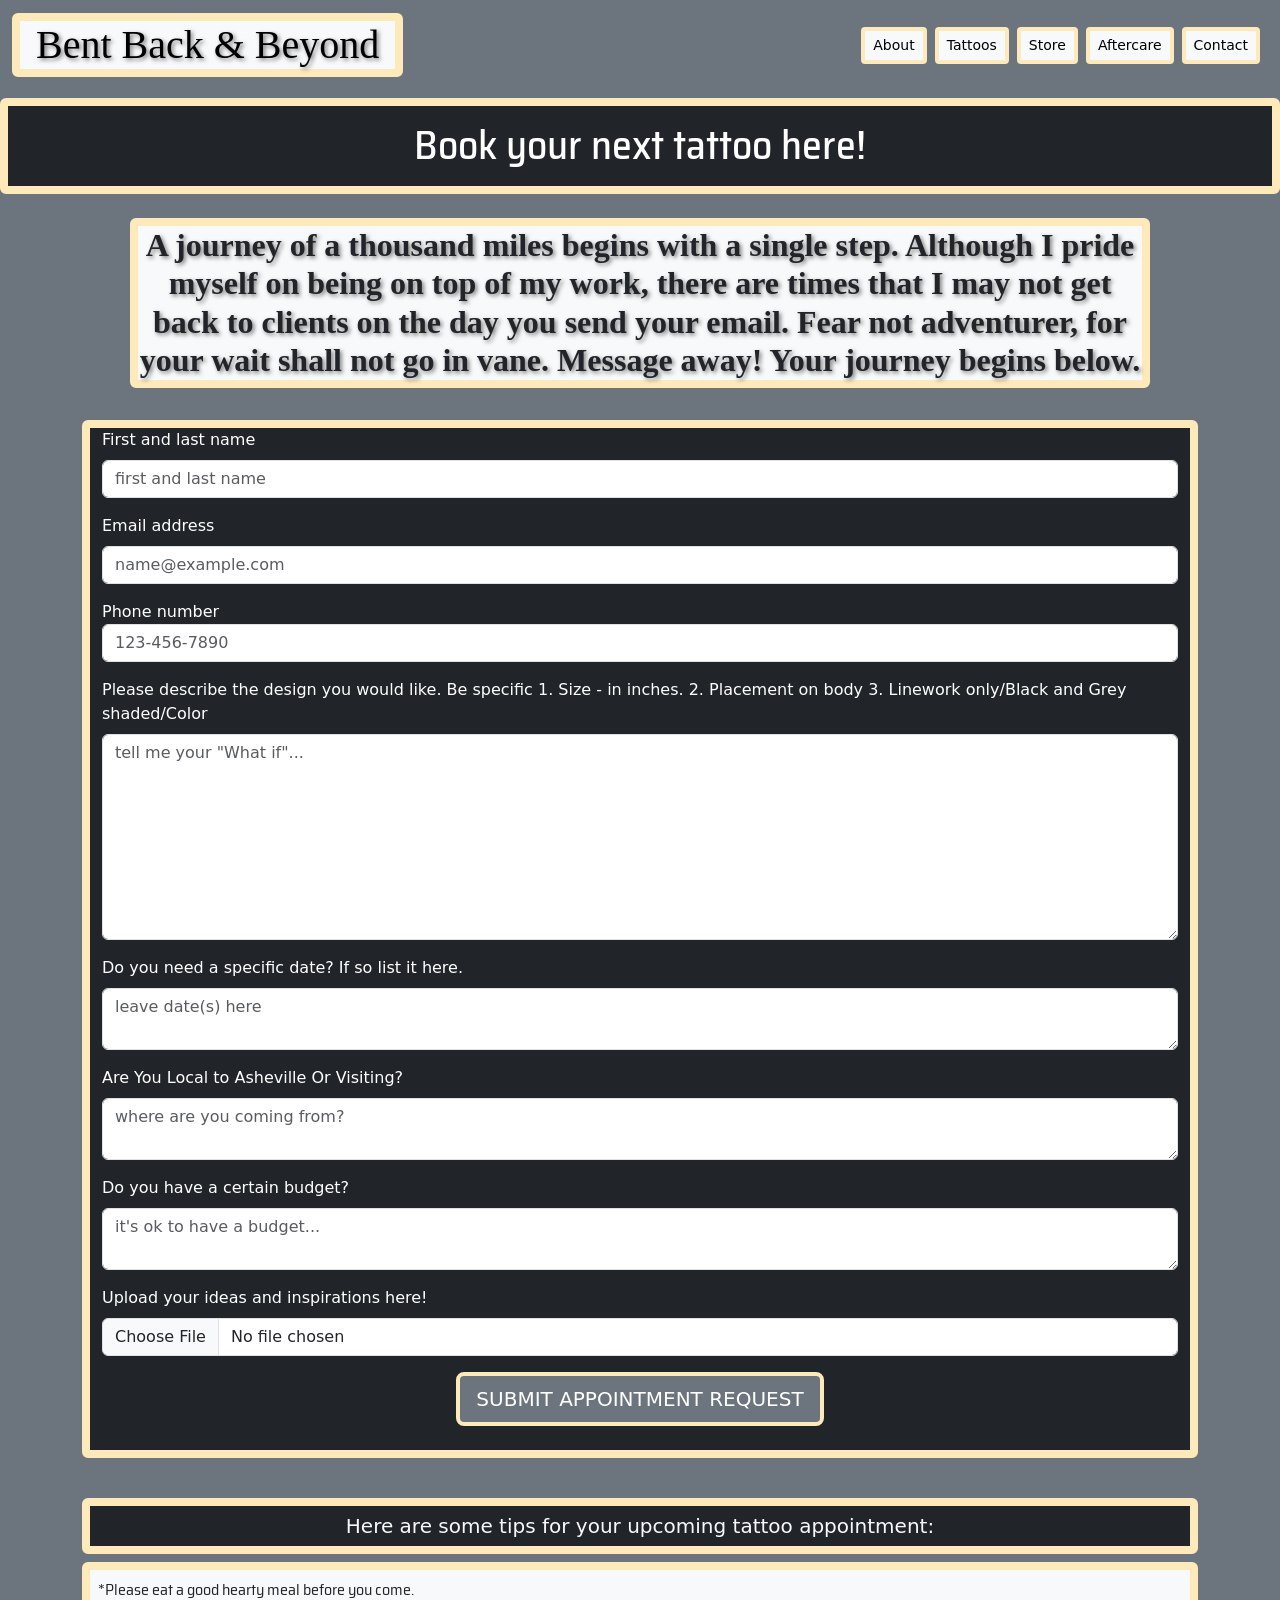
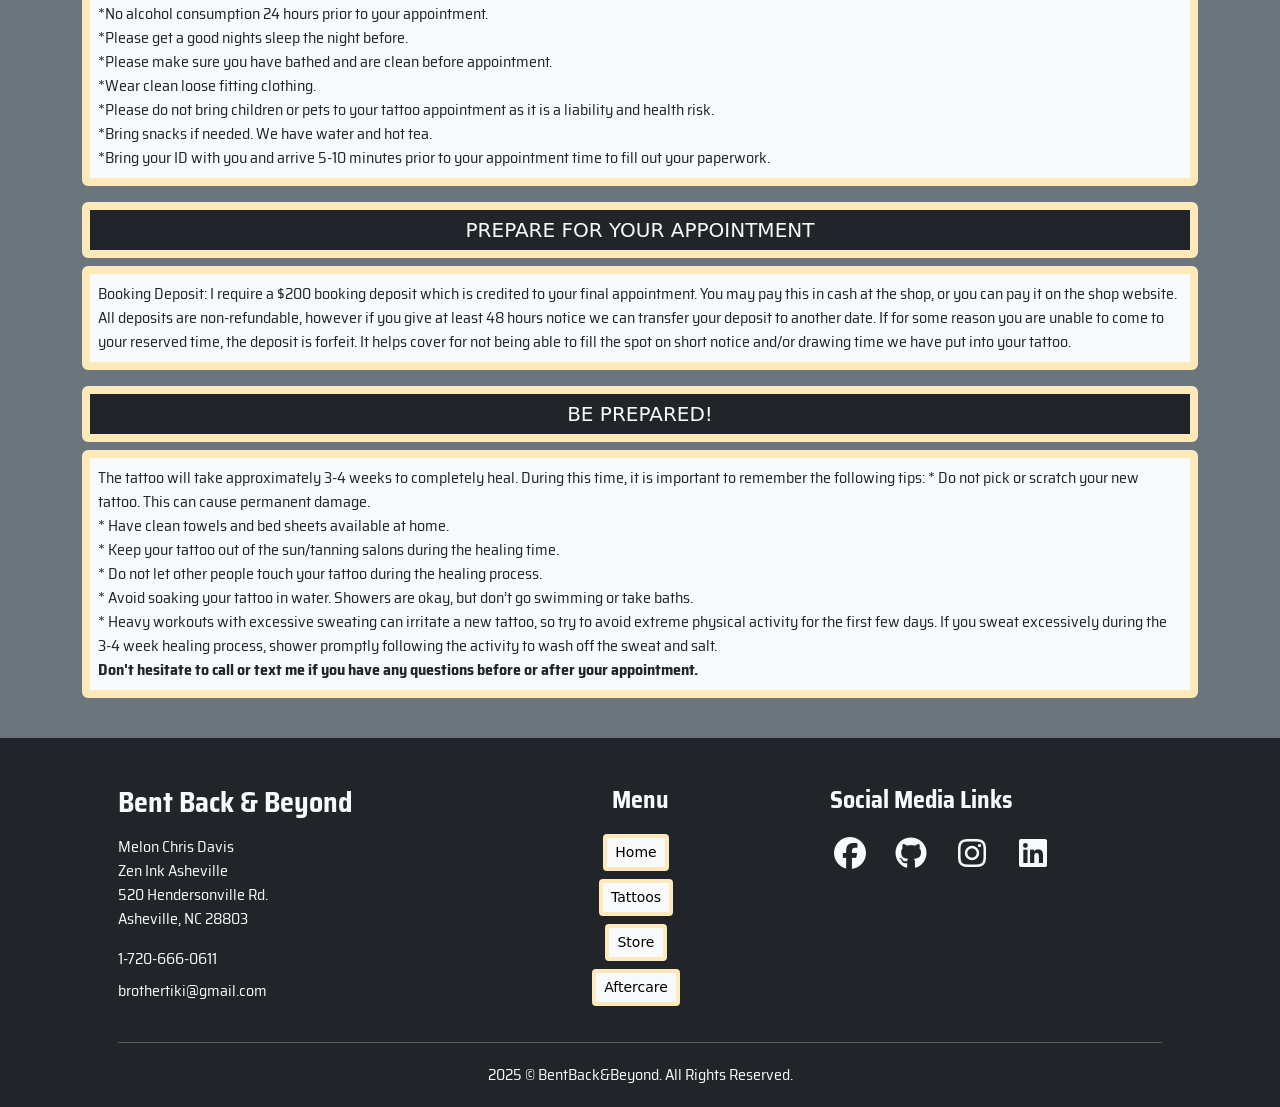
==== appointments.html @ 93720cb4 "Initial site commit" ====
<!DOCTYPE html>
<html lang="en">
  <head>
    <meta charset="utf-8" />
    <meta name="viewport" content="width=device-width, initial-scale=1.0">
    <title>BENT BACK & BEYOND THE TATTOO EXPERIENCE</title>
    <link rel="stylesheet" href="/style.css" />

    <link rel="preconnect" href="https://fonts.googleapis.com">
    <link rel="preconnect" href="https://fonts.gstatic.com" crossorigin>
    <link href="https://fonts.googleapis.com/css2?family=Permanent+Marker&family=Saira+Semi+Condensed:wght@100;200;300;400;500;600;700;800;900&display=swap" rel="stylesheet">
    
    <link href="/fontawesome/css/fontawesome.min.css" rel="stylesheet">
    <link href="/fontawesome/css/brands.css" rel="stylesheet">
    
    <link
      href="https://cdn.jsdelivr.net/npm/bootstrap@5.3.2/dist/css/bootstrap.min.css"
      rel="stylesheet"
      integrity="sha384-T3c6CoIi6uLrA9TneNEoa7RxnatzjcDSCmG1MXxSR1GAsXEV/Dwwykc2MPK8M2HN"
      crossorigin="anonymous"
    />
    <script
      defer
      src="https://cdn.jsdelivr.net/npm/bootstrap@5.0.2/dist/js/bootstrap.bundle.min.js"
      integrity="sha384-MrcW6ZMFYlzcLA8Nl+NtUVF0sA7MsXsP1UyJoMp4YLEuNSfAP+JcXn/tWtIaxVXM"
      crossorigin="anonymous"
    ></script>

    <link
      rel="stylesheet"
      href="https://cdn.jsdelivr.net/npm/bootstrap-icons@1.13.1/font/bootstrap-icons.min.css"
    />
    


    
    <style>
      
      .hidden {
        display: none;
      }
      .custom-tattoo-border {
        border: 8px solid rgb(254, 233, 187); /* Adjust thickness and color as needed */
      }
      .custom-button-border {
        border: 4px solid rgb(254, 233, 187);
      }
    </style>
  </head>

  <body>
    <header>
      <div class="container-fluid bg-secondary">
        <nav class="navbar navbar-expand-md navbar-light">
          <a href="#home" class="navbar-brand">
            <h1 class="arial my-text-shadow custom-tattoo-border px-3 bg-light rounded">Bent Back & Beyond</h1></a>
          <span class="hidden">Bent Back and Beyond Tattoo</span>
          <button
            class="navbar-toggler"
            type="button"
            data-bs-toggle="collapse"
            data-bs-target="#toggleMobileMenu"
            aria-controls="toggleMobileMenu"
            aria-expanded="false"
            aria-label="toggle navigation"
          >
            <span class="navbar-toggler-icon"></span>
          </button>
          <div class="collapse navbar-collapse" id="toggleMobileMenu">
            <ul class="navbar-nav ms-auto text-center">
              <li>
                <a
                  href="/home.html"
                  class="btn btn-light me-2 btn-sm custom-button-border mb-2"
                  tabindex="-1"
                  role="button"
                  aria-disabled="true"
                  >About</a
                >
              </li>
              <li>
                <a
                  href="/tattoos.html"
                  class="btn btn-light me-2 btn-sm custom-button-border mb-2"
                  tabindex="-1"
                  role="button"
                  aria-disabled="true"
                  >Tattoos</a
                >
              </li>
              <li>
                <a
                  href="/store.html"
                  class="btn btn-light me-2 btn-sm custom-button-border mb-2"
                  tabindex="-1"
                  role="button"
                  aria-disabled="true"
                  >Store</a
                >
              </li>
              <li>
                <a
                  href="/Aftercare.html"
                  class="btn btn-light me-2 btn-sm custom-button-border mb-2"
                  tabindex="-1"
                  role="button"
                  aria-disabled="true"
                  >Aftercare</a
                >
              </li>
              <li>
                <a
                  href="#contact"
                  class="btn btn-light me-2 btn-sm custom-button-border mb-2"
                  tabindex="-1"
                  role="button"
                  aria-disabled="true"
                  >Contact</a
                >
              </li>
            </ul>
          </div>
        </nav>
      </div>
    </header>
    <main class="bg-secondary">
      <div>
        <h1 class="custom-tattoo-border rounded text-center bg-dark text-white my-0 py-3">
          Book your next tattoo here!
        </h1>
      </div>
      <div class="container">
        <br />
        <div class="mx-5 text-center">
          <h2 class="custom-tattoo-border rounded my-text-shadow bg-light fw-bold">A journey of a thousand miles begins with a single step. Although I pride myself on being on top of my work, there are times that I may not get back to clients on the day you send your email. Fear not adventurer, for your wait shall not go in vane. Message away! Your journey begins below.</h2>
        </div>
        <br />

        <div
          class="container-fluid bg-dark rounded text-white custom-tattoo-border"
        >
          <div class="mb-3">
            <label for="FormControlInput1" class="form-label required"
              >First and last name</label
            >
            <input
              type="email"
              class="form-control"
              id="FormControlInput1"
              placeholder="first and last name"
            />
          </div>
          <div class="mb-3">
            <label for="FormControlInput2" class="form-label required"
              >Email address</label
            >
            <input
              type="email"
              class="form-control"
              id="FormControlInput2"
              placeholder="name@example.com"
            />
          </div>
          <div class="mb-3">
            <label for="FormControlInput3" class="form-labelrequired"
              >Phone number</label
            >
            <input
              type="email"
              class="form-control"
              id="FormControlInput3"
              placeholder="123-456-7890"
            />
          </div>
          <div class="mb-3">
            <label for="FormControlTextarea1" class="form-label required"
              >Please describe the design you would like. Be specific 1. Size -
              in inches. 2. Placement on body 3. Linework only/Black and Grey
              shaded/Color</label
            >
            <textarea
              class="form-control"
              id="FormControlTextarea1"
              rows="8"
              placeholder='tell me your "What if"...'
            ></textarea>
          </div>
          <div class="mb-3">
            <label for="FormControlTextarea2" class="form-label required"
              >Do you need a specific date? If so list it here.</label
            >
            <textarea
              class="form-control"
              id="FormControlTextarea2"
              rows="2"
              placeholder="leave date(s) here"
            ></textarea>
          </div>
          <div class="mb-3">
            <label for="FormControlTextarea4" class="form-label required"
              >Are You Local to Asheville Or Visiting?</label
            >
            <textarea
              class="form-control"
              id="FormControlTextarea4"
              rows="2"
              placeholder="where are you coming from?"
            ></textarea>
          </div>
          <div class="mb-3">
            <label for="FormControlTextarea5" class="form-label required"
              >Do you have a certain budget?</label
            >
            <textarea
              class="form-control"
              id="FormControlTextarea5"
              rows="2"
              placeholder="it's ok to have a budget..."
            ></textarea>
          </div>
          <div class="mb-3">
            <label for="formFile" class="form-label required"
              >Upload your ideas and inspirations here!</label
            >
            <input class="form-control" type="file" id="formFile" />
          </div>

          <div>
            <button
              type="button"
              class="btn btn-secondary btn-lg d-block mx-auto custom-button-border"
            >
              SUBMIT APPOINTMENT REQUEST
            </button>
          </div>
          <br />
        </div>
        <br />
      </div>
      <div class="container">
        <h5
          class="text-center rounded mt-3 bg-dark p-2 custom-tattoo-border text-light"
        >
          Here are some tips for your upcoming tattoo appointment:
        </h5>
        <p class="rounded bg-light custom-tattoo-border p-2">
          *Please eat a good hearty meal before you come.<br />
          *No alcohol consumption 24 hours prior to your appointment.<br />
          *Please get a good nights sleep the night before.<br />
          *Please make sure you have bathed and are clean before appointment.<br />
          *Wear clean loose fitting clothing.<br />
          *Please do not bring children or pets to your tattoo appointment as it
          is a liability and health risk.<br />
          *Bring snacks if needed. We have water and hot tea.<br />
          *Bring your ID with you and arrive 5-10 minutes prior to your
          appointment time to fill out your paperwork.
        </p>
        <h5
          class="text-center rounded mt-3 bg-dark p-2 custom-tattoo-border text-light"
        >
          PREPARE FOR YOUR APPOINTMENT
        </h5>
        <p class="bg-light rounded custom-tattoo-border p-2">
          Booking Deposit: I require a $200 booking deposit which is credited to
          your final appointment. You may pay this in cash at the shop, or you
          can pay it on the shop website. All deposits are non-refundable,
          however if you give at least 48 hours notice we can transfer your
          deposit to another date. If for some reason you are unable to come to
          your reserved time, the deposit is forfeit. It helps cover for not
          being able to fill the spot on short notice and/or drawing time we
          have put into your tattoo.
        </p>
        <h5
          class="text-center rounded mt-3 bg-dark p-2 custom-tattoo-border text-light"
        >
          BE PREPARED!
        </h5>
        <p class="bg-light rounded custom-tattoo-border p-2">
          The tattoo will take approximately 3-4 weeks to completely heal.
          During this time, it is important to remember the following tips: * Do
          not pick or scratch your new tattoo. This can cause permanent
          damage.<br />
          * Have clean towels and bed sheets available at home.<br />
          * Keep your tattoo out of the sun/tanning salons during the healing
          time.<br />
          * Do not let other people touch your tattoo during the healing
          process.<br />
          * Avoid soaking your tattoo in water. Showers are okay, but don’t go
          swimming or take baths.<br />
          * Heavy workouts with excessive sweating can irritate a new tattoo, so
          try to avoid extreme physical activity for the first few days. If you
          sweat excessively during the 3-4 week healing process, shower promptly
          following the activity to wash off the sweat and salt.
          <br />
          <strong
            >Don't hesitate to call or text me if you have any questions before
            or after your appointment.</strong
          >
        </p>
        <br />
      </div>
    </main>
    <footer class="bg-dark text-light pt-5">
      <div class="container px-5">
        <div class="row">
          <div class="col-6 col-lg-4">
            <h3 class="fw-bold" id="contact">Bent Back & Beyond</h3>
            <p class="pt-2">
              Melon Chris Davis <br />Zen Ink Asheville
              <br />
              520 Hendersonville Rd.
              <br />
              Asheville, NC 28803
            </p>
            <p class="mb-2">1-720-666-0611</p>
            <p>brothertiki@gmail.com</p>
          </div>
          <div class="col">
            <h4 class="fw-bold text-lg-center">Menu</h4>
            <ul class="list-unstyled pt-2">
              <li class="py-1 text-lg-center">
                <a
                  href="/home.html"
                  class="btn btn-light me-2 btn-sm custom-button-border"
                  tabindex="-1"
                  role="button"
                  aria-disabled="true"
                  >Home</a
                >
              </li>
              <li class="py-1 text-lg-center">
                <a
                  href="/tattoos.html"
                  class="btn btn-light me-2 btn-sm custom-button-border"
                  tabindex="-1"
                  role="button"
                  aria-disabled="true"
                  >Tattoos</a
                >
              </li>
              <li class="py-1 text-lg-center">
                <a
                  href="/store.html"
                  class="btn btn-light me-2 btn-sm custom-button-border"
                  tabindex="-1"
                  role="button"
                  aria-disabled="true"
                  >Store</a
                >
              </li>
              <li class="py-1 text-lg-center">
                <a
                  href="/Aftercare.html"
                  class="btn btn-light me-2 btn-sm custom-button-border"
                  tabindex="-1"
                  role="button"
                  aria-disabled="true"
                  >Aftercare</a
                >
              </li>
            </ul>
          </div>
          <div class="col">
            <h4 class="fw-bold">Social Media Links</h4>
            <div class="social-media pt-2">
              <a
                href="https://www.facebook.com/brothertiki"
                class="text-light fs-2 me-3"
                ><i class="fa-brands fa-facebook"></i></a>
              <a
                href="https://www.github.com/MelonCDavis"
                class="text-light fs-2 me-3"
                ><i class="fa-brands fa-github"></i></a>
              <a
                href="https://www.instagram.com/bentbackandbeyond/"
                class="text-light fs-2 me-3"
                ><i class="fa-brands fa-instagram"></i></a>
              <a
                href="https://www.linkedin.com/chrismelondavis"
                class="text-light fs-2"
                ><i class="fa-brands fa-linkedin"></i></a>
            </div>
          </div>
        </div>
        <hr />
        <div class="text-center py-1">
          <p>2025 © BentBack&Beyond. All Rights Reserved.</p>
          
        </div>
      </div>
    </footer>
    <!-- Bootstrap JavaScript Libraries -->
    <script
      src="https://cdn.jsdelivr.net/npm/@popperjs/core@2.11.8/dist/umd/popper.min.js"
      integrity="sha384-I7E8VVD/ismYTF4hNIPjVp/Zjvgyol6VFvRkX/vR+Vc4jQkC+hVqc2pM8ODewa9r"
      crossorigin="anonymous"
    ></script>

    <script
      src="https://cdn.jsdelivr.net/npm/bootstrap@5.3.2/dist/js/bootstrap.min.js"
      integrity="sha384-BBtl+eGJRgqQAUMxJ7pMwbEyER4l1g+O15P+16Ep7Q9Q+zqX6gSbd85u4mG4QzX+"
      crossorigin="anonymous"
    ></script>
  </body>
</html>
---- style.css ----
.roboto {
  font-family: "Saira Semi Condensed";
}
.arial {
  font-family: "Permanent Marker";
}

.selector-for-some-widget {
  box-sizing: content-box;
}
.my-text-shadow {
  text-shadow: 2px 2px 4px rgba(0, 0, 0, 0.5);
}

p,
button,
h1,
h3,
h4 {
  font-family: "Saira Semi Condensed";
}
h2 {
  font-family: "Permanent Marker";
}
.navbar-toggler {
  background-color: aliceblue;
}
.my-scaled-element {
  transform: scale(1.5);
}

* {
  margin: 0;
  padding: 0;
  box-sizing: border-box;
}

.drag {
  display: grid;
  grid-template-columns: repeat(3, 1fr);
  gap: 1rem;
  cursor: grab;
}
.drag .dragBox {
  width: 6rem;
  height: 6rem;
  background: #0003;
}
.images {
  width: 100%;
  height: 100%;
  background: var(--img);
  background-size: cover;
}

.reset {
  padding: 15px 25px;
  border: none;
  background: #fff;
  color: #222;
  font-size: 1em;
  font-weight: bold;
  cursor: pointer;
  text-transform: uppercase;
  font-family: "Permanent Marker";
  font-size: larger;
  display: block;
  margin: 0 auto;
  
}
.board {
  display: grid;
  grid-template-columns: repeat(3, 1fr);
  gap: .5rem;
  
  
}
.dropBox {
  width: 8rem;
  height: 8rem;
  background: #0003;
}

#puzzle {
  display:flex;
  flex-wrap: wrap;
  gap:2rem;
}
---- fontawesome/css/brands.css ----
/*!
 * Font Awesome Free 7.0.1 by @fontawesome - https://fontawesome.com
 * License - https://fontawesome.com/license/free (Icons: CC BY 4.0, Fonts: SIL OFL 1.1, Code: MIT License)
 * Copyright 2025 Fonticons, Inc.
 */
:root, :host {
  --fa-family-brands: "Font Awesome 7 Brands";
  --fa-font-brands: normal 400 1em/1 var(--fa-family-brands);
}

@font-face {
  font-family: "Font Awesome 7 Brands";
  font-style: normal;
  font-weight: 400;
  font-display: block;
  src: url("../webfonts/fa-brands-400.woff2");
}
.fab,
.fa-brands,
.fa-classic.fa-brands {
  --fa-family: var(--fa-family-brands);
  --fa-style: 400;
}

.fa-firefox-browser {
  --fa: "\e007";
}

.fa-ideal {
  --fa: "\e013";
}

.fa-microblog {
  --fa: "\e01a";
}

.fa-square-pied-piper {
  --fa: "\e01e";
}

.fa-pied-piper-square {
  --fa: "\e01e";
}

.fa-unity {
  --fa: "\e049";
}

.fa-dailymotion {
  --fa: "\e052";
}

.fa-square-instagram {
  --fa: "\e055";
}

.fa-instagram-square {
  --fa: "\e055";
}

.fa-mixer {
  --fa: "\e056";
}

.fa-shopify {
  --fa: "\e057";
}

.fa-deezer {
  --fa: "\e077";
}

.fa-edge-legacy {
  --fa: "\e078";
}

.fa-google-pay {
  --fa: "\e079";
}

.fa-rust {
  --fa: "\e07a";
}

.fa-tiktok {
  --fa: "\e07b";
}

.fa-unsplash {
  --fa: "\e07c";
}

.fa-cloudflare {
  --fa: "\e07d";
}

.fa-guilded {
  --fa: "\e07e";
}

.fa-hive {
  --fa: "\e07f";
}

.fa-42-group {
  --fa: "\e080";
}

.fa-innosoft {
  --fa: "\e080";
}

.fa-instalod {
  --fa: "\e081";
}

.fa-octopus-deploy {
  --fa: "\e082";
}

.fa-perbyte {
  --fa: "\e083";
}

.fa-uncharted {
  --fa: "\e084";
}

.fa-watchman-monitoring {
  --fa: "\e087";
}

.fa-wodu {
  --fa: "\e088";
}

.fa-wirsindhandwerk {
  --fa: "\e2d0";
}

.fa-wsh {
  --fa: "\e2d0";
}

.fa-bots {
  --fa: "\e340";
}

.fa-cmplid {
  --fa: "\e360";
}

.fa-bilibili {
  --fa: "\e3d9";
}

.fa-golang {
  --fa: "\e40f";
}

.fa-pix {
  --fa: "\e43a";
}

.fa-sitrox {
  --fa: "\e44a";
}

.fa-hashnode {
  --fa: "\e499";
}

.fa-meta {
  --fa: "\e49b";
}

.fa-padlet {
  --fa: "\e4a0";
}

.fa-nfc-directional {
  --fa: "\e530";
}

.fa-nfc-symbol {
  --fa: "\e531";
}

.fa-screenpal {
  --fa: "\e570";
}

.fa-space-awesome {
  --fa: "\e5ac";
}

.fa-square-font-awesome {
  --fa: "\e5ad";
}

.fa-square-gitlab {
  --fa: "\e5ae";
}

.fa-gitlab-square {
  --fa: "\e5ae";
}

.fa-odysee {
  --fa: "\e5c6";
}

.fa-stubber {
  --fa: "\e5c7";
}

.fa-debian {
  --fa: "\e60b";
}

.fa-shoelace {
  --fa: "\e60c";
}

.fa-threads {
  --fa: "\e618";
}

.fa-square-threads {
  --fa: "\e619";
}

.fa-square-x-twitter {
  --fa: "\e61a";
}

.fa-x-twitter {
  --fa: "\e61b";
}

.fa-opensuse {
  --fa: "\e62b";
}

.fa-letterboxd {
  --fa: "\e62d";
}

.fa-square-letterboxd {
  --fa: "\e62e";
}

.fa-mintbit {
  --fa: "\e62f";
}

.fa-google-scholar {
  --fa: "\e63b";
}

.fa-brave {
  --fa: "\e63c";
}

.fa-brave-reverse {
  --fa: "\e63d";
}

.fa-pixiv {
  --fa: "\e640";
}

.fa-upwork {
  --fa: "\e641";
}

.fa-webflow {
  --fa: "\e65c";
}

.fa-signal-messenger {
  --fa: "\e663";
}

.fa-bluesky {
  --fa: "\e671";
}

.fa-jxl {
  --fa: "\e67b";
}

.fa-square-upwork {
  --fa: "\e67c";
}

.fa-web-awesome {
  --fa: "\e682";
}

.fa-square-web-awesome {
  --fa: "\e683";
}

.fa-square-web-awesome-stroke {
  --fa: "\e684";
}

.fa-dart-lang {
  --fa: "\e693";
}

.fa-flutter {
  --fa: "\e694";
}

.fa-files-pinwheel {
  --fa: "\e69f";
}

.fa-css {
  --fa: "\e6a2";
}

.fa-square-bluesky {
  --fa: "\e6a3";
}

.fa-openai {
  --fa: "\e7cf";
}

.fa-square-linkedin {
  --fa: "\e7d0";
}

.fa-cash-app {
  --fa: "\e7d4";
}

.fa-disqus {
  --fa: "\e7d5";
}

.fa-eleventy {
  --fa: "\e7d6";
}

.fa-11ty {
  --fa: "\e7d6";
}

.fa-kakao-talk {
  --fa: "\e7d7";
}

.fa-linktree {
  --fa: "\e7d8";
}

.fa-notion {
  --fa: "\e7d9";
}

.fa-pandora {
  --fa: "\e7da";
}

.fa-pixelfed {
  --fa: "\e7db";
}

.fa-tidal {
  --fa: "\e7dc";
}

.fa-vsco {
  --fa: "\e7dd";
}

.fa-w3c {
  --fa: "\e7de";
}

.fa-lumon {
  --fa: "\e7e2";
}

.fa-lumon-drop {
  --fa: "\e7e3";
}

.fa-square-figma {
  --fa: "\e7e4";
}

.fa-tex {
  --fa: "\e7ff";
}

.fa-duolingo {
  --fa: "\e812";
}

.fa-square-twitter {
  --fa: "\f081";
}

.fa-twitter-square {
  --fa: "\f081";
}

.fa-square-facebook {
  --fa: "\f082";
}

.fa-facebook-square {
  --fa: "\f082";
}

.fa-linkedin {
  --fa: "\f08c";
}

.fa-square-github {
  --fa: "\f092";
}

.fa-github-square {
  --fa: "\f092";
}

.fa-twitter {
  --fa: "\f099";
}

.fa-facebook {
  --fa: "\f09a";
}

.fa-github {
  --fa: "\f09b";
}

.fa-pinterest {
  --fa: "\f0d2";
}

.fa-square-pinterest {
  --fa: "\f0d3";
}

.fa-pinterest-square {
  --fa: "\f0d3";
}

.fa-square-google-plus {
  --fa: "\f0d4";
}

.fa-google-plus-square {
  --fa: "\f0d4";
}

.fa-google-plus-g {
  --fa: "\f0d5";
}

.fa-linkedin-in {
  --fa: "\f0e1";
}

.fa-github-alt {
  --fa: "\f113";
}

.fa-maxcdn {
  --fa: "\f136";
}

.fa-html5 {
  --fa: "\f13b";
}

.fa-css3 {
  --fa: "\f13c";
}

.fa-btc {
  --fa: "\f15a";
}

.fa-youtube {
  --fa: "\f167";
}

.fa-xing {
  --fa: "\f168";
}

.fa-square-xing {
  --fa: "\f169";
}

.fa-xing-square {
  --fa: "\f169";
}

.fa-dropbox {
  --fa: "\f16b";
}

.fa-stack-overflow {
  --fa: "\f16c";
}

.fa-instagram {
  --fa: "\f16d";
}

.fa-flickr {
  --fa: "\f16e";
}

.fa-adn {
  --fa: "\f170";
}

.fa-bitbucket {
  --fa: "\f171";
}

.fa-tumblr {
  --fa: "\f173";
}

.fa-square-tumblr {
  --fa: "\f174";
}

.fa-tumblr-square {
  --fa: "\f174";
}

.fa-apple {
  --fa: "\f179";
}

.fa-windows {
  --fa: "\f17a";
}

.fa-android {
  --fa: "\f17b";
}

.fa-linux {
  --fa: "\f17c";
}

.fa-dribbble {
  --fa: "\f17d";
}

.fa-skype {
  --fa: "\f17e";
}

.fa-foursquare {
  --fa: "\f180";
}

.fa-trello {
  --fa: "\f181";
}

.fa-gratipay {
  --fa: "\f184";
}

.fa-vk {
  --fa: "\f189";
}

.fa-weibo {
  --fa: "\f18a";
}

.fa-renren {
  --fa: "\f18b";
}

.fa-pagelines {
  --fa: "\f18c";
}

.fa-stack-exchange {
  --fa: "\f18d";
}

.fa-square-vimeo {
  --fa: "\f194";
}

.fa-vimeo-square {
  --fa: "\f194";
}

.fa-slack {
  --fa: "\f198";
}

.fa-slack-hash {
  --fa: "\f198";
}

.fa-wordpress {
  --fa: "\f19a";
}

.fa-openid {
  --fa: "\f19b";
}

.fa-yahoo {
  --fa: "\f19e";
}

.fa-google {
  --fa: "\f1a0";
}

.fa-reddit {
  --fa: "\f1a1";
}

.fa-square-reddit {
  --fa: "\f1a2";
}

.fa-reddit-square {
  --fa: "\f1a2";
}

.fa-stumbleupon-circle {
  --fa: "\f1a3";
}

.fa-stumbleupon {
  --fa: "\f1a4";
}

.fa-delicious {
  --fa: "\f1a5";
}

.fa-digg {
  --fa: "\f1a6";
}

.fa-pied-piper-pp {
  --fa: "\f1a7";
}

.fa-pied-piper-alt {
  --fa: "\f1a8";
}

.fa-drupal {
  --fa: "\f1a9";
}

.fa-joomla {
  --fa: "\f1aa";
}

.fa-behance {
  --fa: "\f1b4";
}

.fa-square-behance {
  --fa: "\f1b5";
}

.fa-behance-square {
  --fa: "\f1b5";
}

.fa-steam {
  --fa: "\f1b6";
}

.fa-square-steam {
  --fa: "\f1b7";
}

.fa-steam-square {
  --fa: "\f1b7";
}

.fa-spotify {
  --fa: "\f1bc";
}

.fa-deviantart {
  --fa: "\f1bd";
}

.fa-soundcloud {
  --fa: "\f1be";
}

.fa-vine {
  --fa: "\f1ca";
}

.fa-codepen {
  --fa: "\f1cb";
}

.fa-jsfiddle {
  --fa: "\f1cc";
}

.fa-rebel {
  --fa: "\f1d0";
}

.fa-empire {
  --fa: "\f1d1";
}

.fa-square-git {
  --fa: "\f1d2";
}

.fa-git-square {
  --fa: "\f1d2";
}

.fa-git {
  --fa: "\f1d3";
}

.fa-hacker-news {
  --fa: "\f1d4";
}

.fa-tencent-weibo {
  --fa: "\f1d5";
}

.fa-qq {
  --fa: "\f1d6";
}

.fa-weixin {
  --fa: "\f1d7";
}

.fa-slideshare {
  --fa: "\f1e7";
}

.fa-twitch {
  --fa: "\f1e8";
}

.fa-yelp {
  --fa: "\f1e9";
}

.fa-paypal {
  --fa: "\f1ed";
}

.fa-google-wallet {
  --fa: "\f1ee";
}

.fa-cc-visa {
  --fa: "\f1f0";
}

.fa-cc-mastercard {
  --fa: "\f1f1";
}

.fa-cc-discover {
  --fa: "\f1f2";
}

.fa-cc-amex {
  --fa: "\f1f3";
}

.fa-cc-paypal {
  --fa: "\f1f4";
}

.fa-cc-stripe {
  --fa: "\f1f5";
}

.fa-lastfm {
  --fa: "\f202";
}

.fa-square-lastfm {
  --fa: "\f203";
}

.fa-lastfm-square {
  --fa: "\f203";
}

.fa-ioxhost {
  --fa: "\f208";
}

.fa-angellist {
  --fa: "\f209";
}

.fa-buysellads {
  --fa: "\f20d";
}

.fa-connectdevelop {
  --fa: "\f20e";
}

.fa-dashcube {
  --fa: "\f210";
}

.fa-forumbee {
  --fa: "\f211";
}

.fa-leanpub {
  --fa: "\f212";
}

.fa-sellsy {
  --fa: "\f213";
}

.fa-shirtsinbulk {
  --fa: "\f214";
}

.fa-simplybuilt {
  --fa: "\f215";
}

.fa-skyatlas {
  --fa: "\f216";
}

.fa-pinterest-p {
  --fa: "\f231";
}

.fa-whatsapp {
  --fa: "\f232";
}

.fa-viacoin {
  --fa: "\f237";
}

.fa-medium {
  --fa: "\f23a";
}

.fa-medium-m {
  --fa: "\f23a";
}

.fa-y-combinator {
  --fa: "\f23b";
}

.fa-optin-monster {
  --fa: "\f23c";
}

.fa-opencart {
  --fa: "\f23d";
}

.fa-expeditedssl {
  --fa: "\f23e";
}

.fa-cc-jcb {
  --fa: "\f24b";
}

.fa-cc-diners-club {
  --fa: "\f24c";
}

.fa-creative-commons {
  --fa: "\f25e";
}

.fa-gg {
  --fa: "\f260";
}

.fa-gg-circle {
  --fa: "\f261";
}

.fa-odnoklassniki {
  --fa: "\f263";
}

.fa-square-odnoklassniki {
  --fa: "\f264";
}

.fa-odnoklassniki-square {
  --fa: "\f264";
}

.fa-get-pocket {
  --fa: "\f265";
}

.fa-wikipedia-w {
  --fa: "\f266";
}

.fa-safari {
  --fa: "\f267";
}

.fa-chrome {
  --fa: "\f268";
}

.fa-firefox {
  --fa: "\f269";
}

.fa-opera {
  --fa: "\f26a";
}

.fa-internet-explorer {
  --fa: "\f26b";
}

.fa-contao {
  --fa: "\f26d";
}

.fa-500px {
  --fa: "\f26e";
}

.fa-amazon {
  --fa: "\f270";
}

.fa-houzz {
  --fa: "\f27c";
}

.fa-vimeo-v {
  --fa: "\f27d";
}

.fa-black-tie {
  --fa: "\f27e";
}

.fa-fonticons {
  --fa: "\f280";
}

.fa-reddit-alien {
  --fa: "\f281";
}

.fa-edge {
  --fa: "\f282";
}

.fa-codiepie {
  --fa: "\f284";
}

.fa-modx {
  --fa: "\f285";
}

.fa-fort-awesome {
  --fa: "\f286";
}

.fa-usb {
  --fa: "\f287";
}

.fa-product-hunt {
  --fa: "\f288";
}

.fa-mixcloud {
  --fa: "\f289";
}

.fa-scribd {
  --fa: "\f28a";
}

.fa-bluetooth {
  --fa: "\f293";
}

.fa-bluetooth-b {
  --fa: "\f294";
}

.fa-gitlab {
  --fa: "\f296";
}

.fa-wpbeginner {
  --fa: "\f297";
}

.fa-wpforms {
  --fa: "\f298";
}

.fa-envira {
  --fa: "\f299";
}

.fa-glide {
  --fa: "\f2a5";
}

.fa-glide-g {
  --fa: "\f2a6";
}

.fa-viadeo {
  --fa: "\f2a9";
}

.fa-square-viadeo {
  --fa: "\f2aa";
}

.fa-viadeo-square {
  --fa: "\f2aa";
}

.fa-snapchat {
  --fa: "\f2ab";
}

.fa-snapchat-ghost {
  --fa: "\f2ab";
}

.fa-square-snapchat {
  --fa: "\f2ad";
}

.fa-snapchat-square {
  --fa: "\f2ad";
}

.fa-pied-piper {
  --fa: "\f2ae";
}

.fa-first-order {
  --fa: "\f2b0";
}

.fa-yoast {
  --fa: "\f2b1";
}

.fa-themeisle {
  --fa: "\f2b2";
}

.fa-google-plus {
  --fa: "\f2b3";
}

.fa-font-awesome {
  --fa: "\f2b4";
}

.fa-font-awesome-flag {
  --fa: "\f2b4";
}

.fa-font-awesome-logo-full {
  --fa: "\f2b4";
}

.fa-linode {
  --fa: "\f2b8";
}

.fa-quora {
  --fa: "\f2c4";
}

.fa-free-code-camp {
  --fa: "\f2c5";
}

.fa-telegram {
  --fa: "\f2c6";
}

.fa-telegram-plane {
  --fa: "\f2c6";
}

.fa-bandcamp {
  --fa: "\f2d5";
}

.fa-grav {
  --fa: "\f2d6";
}

.fa-etsy {
  --fa: "\f2d7";
}

.fa-imdb {
  --fa: "\f2d8";
}

.fa-ravelry {
  --fa: "\f2d9";
}

.fa-sellcast {
  --fa: "\f2da";
}

.fa-superpowers {
  --fa: "\f2dd";
}

.fa-wpexplorer {
  --fa: "\f2de";
}

.fa-meetup {
  --fa: "\f2e0";
}

.fa-square-font-awesome-stroke {
  --fa: "\f35c";
}

.fa-font-awesome-alt {
  --fa: "\f35c";
}

.fa-accessible-icon {
  --fa: "\f368";
}

.fa-accusoft {
  --fa: "\f369";
}

.fa-adversal {
  --fa: "\f36a";
}

.fa-affiliatetheme {
  --fa: "\f36b";
}

.fa-algolia {
  --fa: "\f36c";
}

.fa-amilia {
  --fa: "\f36d";
}

.fa-angrycreative {
  --fa: "\f36e";
}

.fa-app-store {
  --fa: "\f36f";
}

.fa-app-store-ios {
  --fa: "\f370";
}

.fa-apper {
  --fa: "\f371";
}

.fa-asymmetrik {
  --fa: "\f372";
}

.fa-audible {
  --fa: "\f373";
}

.fa-avianex {
  --fa: "\f374";
}

.fa-aws {
  --fa: "\f375";
}

.fa-bimobject {
  --fa: "\f378";
}

.fa-bitcoin {
  --fa: "\f379";
}

.fa-bity {
  --fa: "\f37a";
}

.fa-blackberry {
  --fa: "\f37b";
}

.fa-blogger {
  --fa: "\f37c";
}

.fa-blogger-b {
  --fa: "\f37d";
}

.fa-buromobelexperte {
  --fa: "\f37f";
}

.fa-centercode {
  --fa: "\f380";
}

.fa-cloudscale {
  --fa: "\f383";
}

.fa-cloudsmith {
  --fa: "\f384";
}

.fa-cloudversify {
  --fa: "\f385";
}

.fa-cpanel {
  --fa: "\f388";
}

.fa-css3-alt {
  --fa: "\f38b";
}

.fa-cuttlefish {
  --fa: "\f38c";
}

.fa-d-and-d {
  --fa: "\f38d";
}

.fa-deploydog {
  --fa: "\f38e";
}

.fa-deskpro {
  --fa: "\f38f";
}

.fa-digital-ocean {
  --fa: "\f391";
}

.fa-discord {
  --fa: "\f392";
}

.fa-discourse {
  --fa: "\f393";
}

.fa-dochub {
  --fa: "\f394";
}

.fa-docker {
  --fa: "\f395";
}

.fa-draft2digital {
  --fa: "\f396";
}

.fa-square-dribbble {
  --fa: "\f397";
}

.fa-dribbble-square {
  --fa: "\f397";
}

.fa-dyalog {
  --fa: "\f399";
}

.fa-earlybirds {
  --fa: "\f39a";
}

.fa-erlang {
  --fa: "\f39d";
}

.fa-facebook-f {
  --fa: "\f39e";
}

.fa-facebook-messenger {
  --fa: "\f39f";
}

.fa-firstdraft {
  --fa: "\f3a1";
}

.fa-fonticons-fi {
  --fa: "\f3a2";
}

.fa-fort-awesome-alt {
  --fa: "\f3a3";
}

.fa-freebsd {
  --fa: "\f3a4";
}

.fa-gitkraken {
  --fa: "\f3a6";
}

.fa-gofore {
  --fa: "\f3a7";
}

.fa-goodreads {
  --fa: "\f3a8";
}

.fa-goodreads-g {
  --fa: "\f3a9";
}

.fa-google-drive {
  --fa: "\f3aa";
}

.fa-google-play {
  --fa: "\f3ab";
}

.fa-gripfire {
  --fa: "\f3ac";
}

.fa-grunt {
  --fa: "\f3ad";
}

.fa-gulp {
  --fa: "\f3ae";
}

.fa-square-hacker-news {
  --fa: "\f3af";
}

.fa-hacker-news-square {
  --fa: "\f3af";
}

.fa-hire-a-helper {
  --fa: "\f3b0";
}

.fa-hotjar {
  --fa: "\f3b1";
}

.fa-hubspot {
  --fa: "\f3b2";
}

.fa-itunes {
  --fa: "\f3b4";
}

.fa-itunes-note {
  --fa: "\f3b5";
}

.fa-jenkins {
  --fa: "\f3b6";
}

.fa-joget {
  --fa: "\f3b7";
}

.fa-js {
  --fa: "\f3b8";
}

.fa-square-js {
  --fa: "\f3b9";
}

.fa-js-square {
  --fa: "\f3b9";
}

.fa-keycdn {
  --fa: "\f3ba";
}

.fa-kickstarter {
  --fa: "\f3bb";
}

.fa-square-kickstarter {
  --fa: "\f3bb";
}

.fa-kickstarter-k {
  --fa: "\f3bc";
}

.fa-laravel {
  --fa: "\f3bd";
}

.fa-line {
  --fa: "\f3c0";
}

.fa-lyft {
  --fa: "\f3c3";
}

.fa-magento {
  --fa: "\f3c4";
}

.fa-medapps {
  --fa: "\f3c6";
}

.fa-medrt {
  --fa: "\f3c8";
}

.fa-microsoft {
  --fa: "\f3ca";
}

.fa-mix {
  --fa: "\f3cb";
}

.fa-mizuni {
  --fa: "\f3cc";
}

.fa-monero {
  --fa: "\f3d0";
}

.fa-napster {
  --fa: "\f3d2";
}

.fa-node-js {
  --fa: "\f3d3";
}

.fa-npm {
  --fa: "\f3d4";
}

.fa-ns8 {
  --fa: "\f3d5";
}

.fa-nutritionix {
  --fa: "\f3d6";
}

.fa-page4 {
  --fa: "\f3d7";
}

.fa-palfed {
  --fa: "\f3d8";
}

.fa-patreon {
  --fa: "\f3d9";
}

.fa-periscope {
  --fa: "\f3da";
}

.fa-phabricator {
  --fa: "\f3db";
}

.fa-phoenix-framework {
  --fa: "\f3dc";
}

.fa-playstation {
  --fa: "\f3df";
}

.fa-pushed {
  --fa: "\f3e1";
}

.fa-python {
  --fa: "\f3e2";
}

.fa-red-river {
  --fa: "\f3e3";
}

.fa-wpressr {
  --fa: "\f3e4";
}

.fa-rendact {
  --fa: "\f3e4";
}

.fa-replyd {
  --fa: "\f3e6";
}

.fa-resolving {
  --fa: "\f3e7";
}

.fa-rocketchat {
  --fa: "\f3e8";
}

.fa-rockrms {
  --fa: "\f3e9";
}

.fa-schlix {
  --fa: "\f3ea";
}

.fa-searchengin {
  --fa: "\f3eb";
}

.fa-servicestack {
  --fa: "\f3ec";
}

.fa-sistrix {
  --fa: "\f3ee";
}

.fa-speakap {
  --fa: "\f3f3";
}

.fa-staylinked {
  --fa: "\f3f5";
}

.fa-steam-symbol {
  --fa: "\f3f6";
}

.fa-sticker-mule {
  --fa: "\f3f7";
}

.fa-studiovinari {
  --fa: "\f3f8";
}

.fa-supple {
  --fa: "\f3f9";
}

.fa-uber {
  --fa: "\f402";
}

.fa-uikit {
  --fa: "\f403";
}

.fa-uniregistry {
  --fa: "\f404";
}

.fa-untappd {
  --fa: "\f405";
}

.fa-ussunnah {
  --fa: "\f407";
}

.fa-vaadin {
  --fa: "\f408";
}

.fa-viber {
  --fa: "\f409";
}

.fa-vimeo {
  --fa: "\f40a";
}

.fa-vnv {
  --fa: "\f40b";
}

.fa-square-whatsapp {
  --fa: "\f40c";
}

.fa-whatsapp-square {
  --fa: "\f40c";
}

.fa-whmcs {
  --fa: "\f40d";
}

.fa-wordpress-simple {
  --fa: "\f411";
}

.fa-xbox {
  --fa: "\f412";
}

.fa-yandex {
  --fa: "\f413";
}

.fa-yandex-international {
  --fa: "\f414";
}

.fa-apple-pay {
  --fa: "\f415";
}

.fa-cc-apple-pay {
  --fa: "\f416";
}

.fa-fly {
  --fa: "\f417";
}

.fa-node {
  --fa: "\f419";
}

.fa-osi {
  --fa: "\f41a";
}

.fa-react {
  --fa: "\f41b";
}

.fa-autoprefixer {
  --fa: "\f41c";
}

.fa-less {
  --fa: "\f41d";
}

.fa-sass {
  --fa: "\f41e";
}

.fa-vuejs {
  --fa: "\f41f";
}

.fa-angular {
  --fa: "\f420";
}

.fa-aviato {
  --fa: "\f421";
}

.fa-ember {
  --fa: "\f423";
}

.fa-gitter {
  --fa: "\f426";
}

.fa-hooli {
  --fa: "\f427";
}

.fa-strava {
  --fa: "\f428";
}

.fa-stripe {
  --fa: "\f429";
}

.fa-stripe-s {
  --fa: "\f42a";
}

.fa-typo3 {
  --fa: "\f42b";
}

.fa-amazon-pay {
  --fa: "\f42c";
}

.fa-cc-amazon-pay {
  --fa: "\f42d";
}

.fa-ethereum {
  --fa: "\f42e";
}

.fa-korvue {
  --fa: "\f42f";
}

.fa-elementor {
  --fa: "\f430";
}

.fa-square-youtube {
  --fa: "\f431";
}

.fa-youtube-square {
  --fa: "\f431";
}

.fa-flipboard {
  --fa: "\f44d";
}

.fa-hips {
  --fa: "\f452";
}

.fa-php {
  --fa: "\f457";
}

.fa-quinscape {
  --fa: "\f459";
}

.fa-readme {
  --fa: "\f4d5";
}

.fa-java {
  --fa: "\f4e4";
}

.fa-pied-piper-hat {
  --fa: "\f4e5";
}

.fa-creative-commons-by {
  --fa: "\f4e7";
}

.fa-creative-commons-nc {
  --fa: "\f4e8";
}

.fa-creative-commons-nc-eu {
  --fa: "\f4e9";
}

.fa-creative-commons-nc-jp {
  --fa: "\f4ea";
}

.fa-creative-commons-nd {
  --fa: "\f4eb";
}

.fa-creative-commons-pd {
  --fa: "\f4ec";
}

.fa-creative-commons-pd-alt {
  --fa: "\f4ed";
}

.fa-creative-commons-remix {
  --fa: "\f4ee";
}

.fa-creative-commons-sa {
  --fa: "\f4ef";
}

.fa-creative-commons-sampling {
  --fa: "\f4f0";
}

.fa-creative-commons-sampling-plus {
  --fa: "\f4f1";
}

.fa-creative-commons-share {
  --fa: "\f4f2";
}

.fa-creative-commons-zero {
  --fa: "\f4f3";
}

.fa-ebay {
  --fa: "\f4f4";
}

.fa-keybase {
  --fa: "\f4f5";
}

.fa-mastodon {
  --fa: "\f4f6";
}

.fa-r-project {
  --fa: "\f4f7";
}

.fa-researchgate {
  --fa: "\f4f8";
}

.fa-teamspeak {
  --fa: "\f4f9";
}

.fa-first-order-alt {
  --fa: "\f50a";
}

.fa-fulcrum {
  --fa: "\f50b";
}

.fa-galactic-republic {
  --fa: "\f50c";
}

.fa-galactic-senate {
  --fa: "\f50d";
}

.fa-jedi-order {
  --fa: "\f50e";
}

.fa-mandalorian {
  --fa: "\f50f";
}

.fa-old-republic {
  --fa: "\f510";
}

.fa-phoenix-squadron {
  --fa: "\f511";
}

.fa-sith {
  --fa: "\f512";
}

.fa-trade-federation {
  --fa: "\f513";
}

.fa-wolf-pack-battalion {
  --fa: "\f514";
}

.fa-hornbill {
  --fa: "\f592";
}

.fa-mailchimp {
  --fa: "\f59e";
}

.fa-megaport {
  --fa: "\f5a3";
}

.fa-nimblr {
  --fa: "\f5a8";
}

.fa-rev {
  --fa: "\f5b2";
}

.fa-shopware {
  --fa: "\f5b5";
}

.fa-squarespace {
  --fa: "\f5be";
}

.fa-themeco {
  --fa: "\f5c6";
}

.fa-weebly {
  --fa: "\f5cc";
}

.fa-wix {
  --fa: "\f5cf";
}

.fa-ello {
  --fa: "\f5f1";
}

.fa-hackerrank {
  --fa: "\f5f7";
}

.fa-kaggle {
  --fa: "\f5fa";
}

.fa-markdown {
  --fa: "\f60f";
}

.fa-neos {
  --fa: "\f612";
}

.fa-zhihu {
  --fa: "\f63f";
}

.fa-alipay {
  --fa: "\f642";
}

.fa-the-red-yeti {
  --fa: "\f69d";
}

.fa-critical-role {
  --fa: "\f6c9";
}

.fa-d-and-d-beyond {
  --fa: "\f6ca";
}

.fa-dev {
  --fa: "\f6cc";
}

.fa-fantasy-flight-games {
  --fa: "\f6dc";
}

.fa-wizards-of-the-coast {
  --fa: "\f730";
}

.fa-think-peaks {
  --fa: "\f731";
}

.fa-reacteurope {
  --fa: "\f75d";
}

.fa-artstation {
  --fa: "\f77a";
}

.fa-atlassian {
  --fa: "\f77b";
}

.fa-canadian-maple-leaf {
  --fa: "\f785";
}

.fa-centos {
  --fa: "\f789";
}

.fa-confluence {
  --fa: "\f78d";
}

.fa-dhl {
  --fa: "\f790";
}

.fa-diaspora {
  --fa: "\f791";
}

.fa-fedex {
  --fa: "\f797";
}

.fa-fedora {
  --fa: "\f798";
}

.fa-figma {
  --fa: "\f799";
}

.fa-intercom {
  --fa: "\f7af";
}

.fa-invision {
  --fa: "\f7b0";
}

.fa-jira {
  --fa: "\f7b1";
}

.fa-mendeley {
  --fa: "\f7b3";
}

.fa-raspberry-pi {
  --fa: "\f7bb";
}

.fa-redhat {
  --fa: "\f7bc";
}

.fa-sketch {
  --fa: "\f7c6";
}

.fa-sourcetree {
  --fa: "\f7d3";
}

.fa-suse {
  --fa: "\f7d6";
}

.fa-ubuntu {
  --fa: "\f7df";
}

.fa-ups {
  --fa: "\f7e0";
}

.fa-usps {
  --fa: "\f7e1";
}

.fa-yarn {
  --fa: "\f7e3";
}

.fa-airbnb {
  --fa: "\f834";
}

.fa-battle-net {
  --fa: "\f835";
}

.fa-bootstrap {
  --fa: "\f836";
}

.fa-buffer {
  --fa: "\f837";
}

.fa-chromecast {
  --fa: "\f838";
}

.fa-evernote {
  --fa: "\f839";
}

.fa-itch-io {
  --fa: "\f83a";
}

.fa-salesforce {
  --fa: "\f83b";
}

.fa-speaker-deck {
  --fa: "\f83c";
}

.fa-symfony {
  --fa: "\f83d";
}

.fa-waze {
  --fa: "\f83f";
}

.fa-yammer {
  --fa: "\f840";
}

.fa-git-alt {
  --fa: "\f841";
}

.fa-stackpath {
  --fa: "\f842";
}

.fa-cotton-bureau {
  --fa: "\f89e";
}

.fa-buy-n-large {
  --fa: "\f8a6";
}

.fa-mdb {
  --fa: "\f8ca";
}

.fa-orcid {
  --fa: "\f8d2";
}

.fa-swift {
  --fa: "\f8e1";
}

.fa-umbraco {
  --fa: "\f8e8";
}
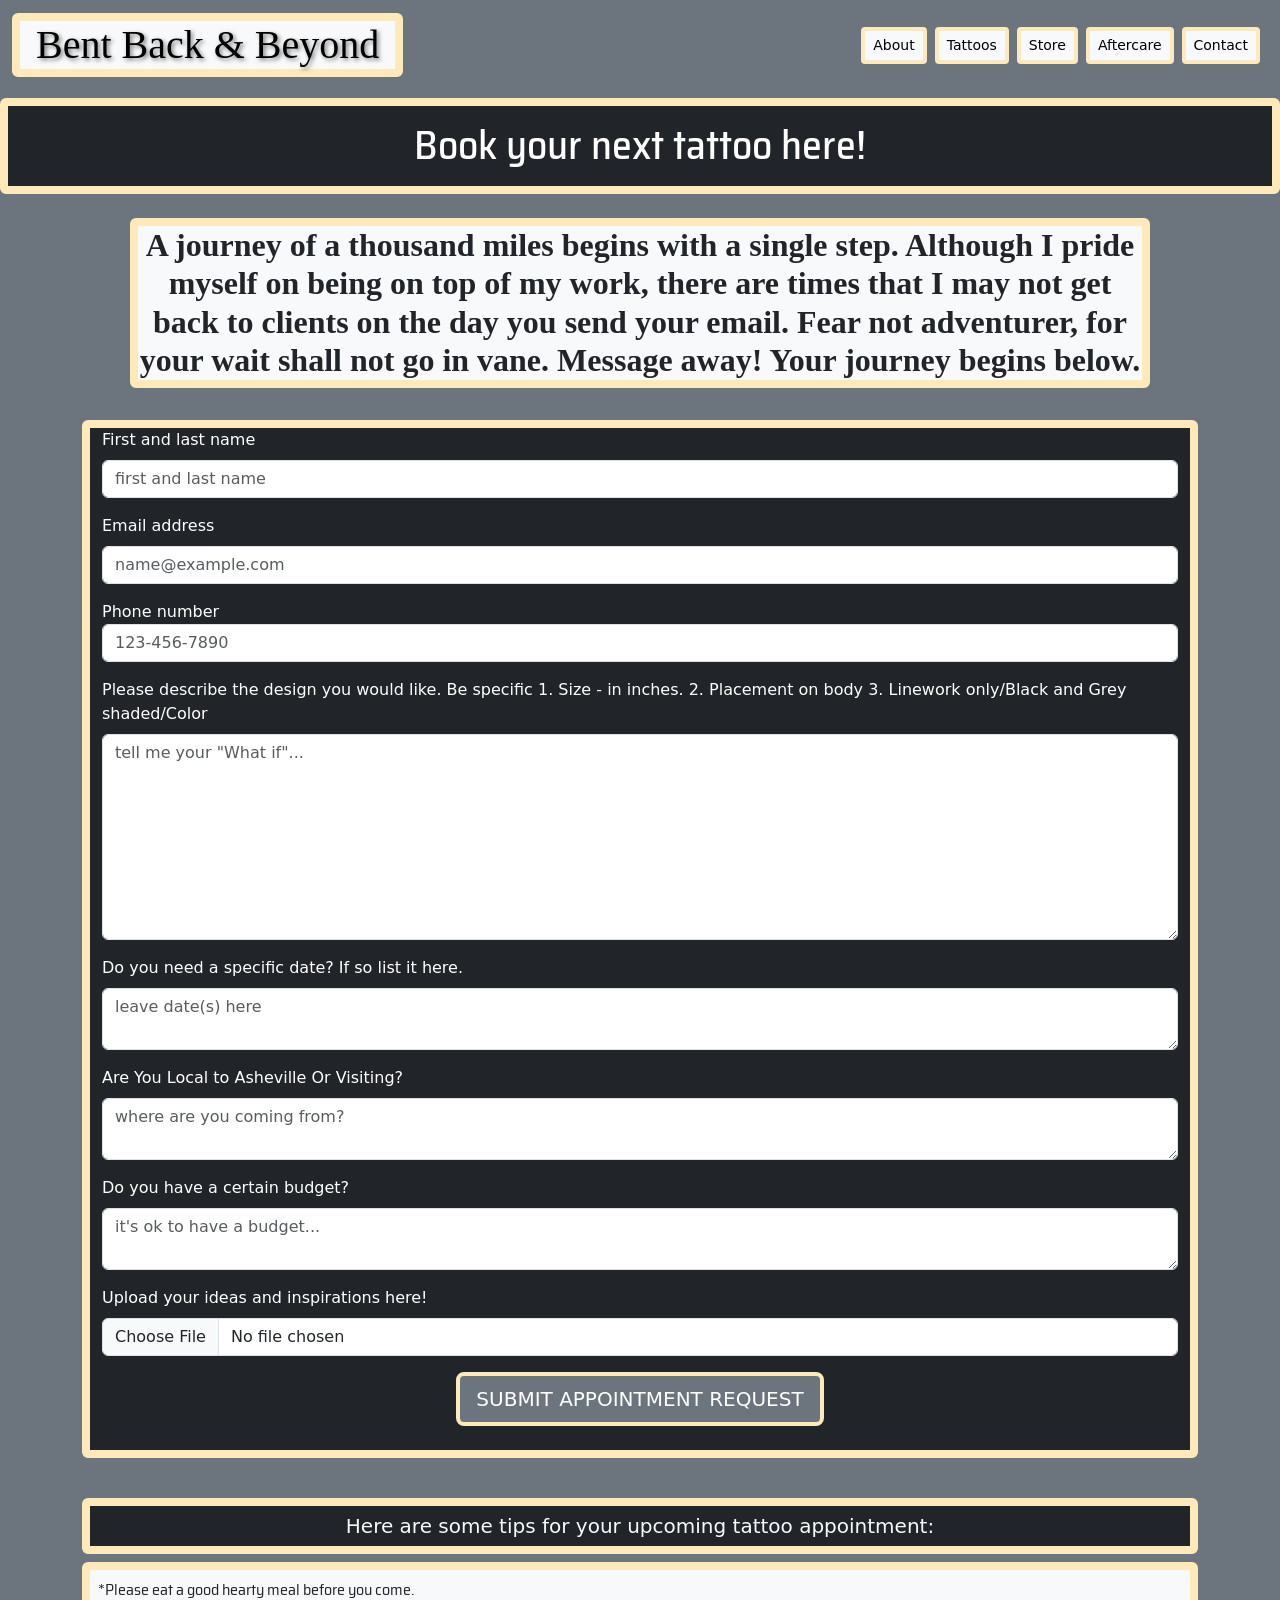
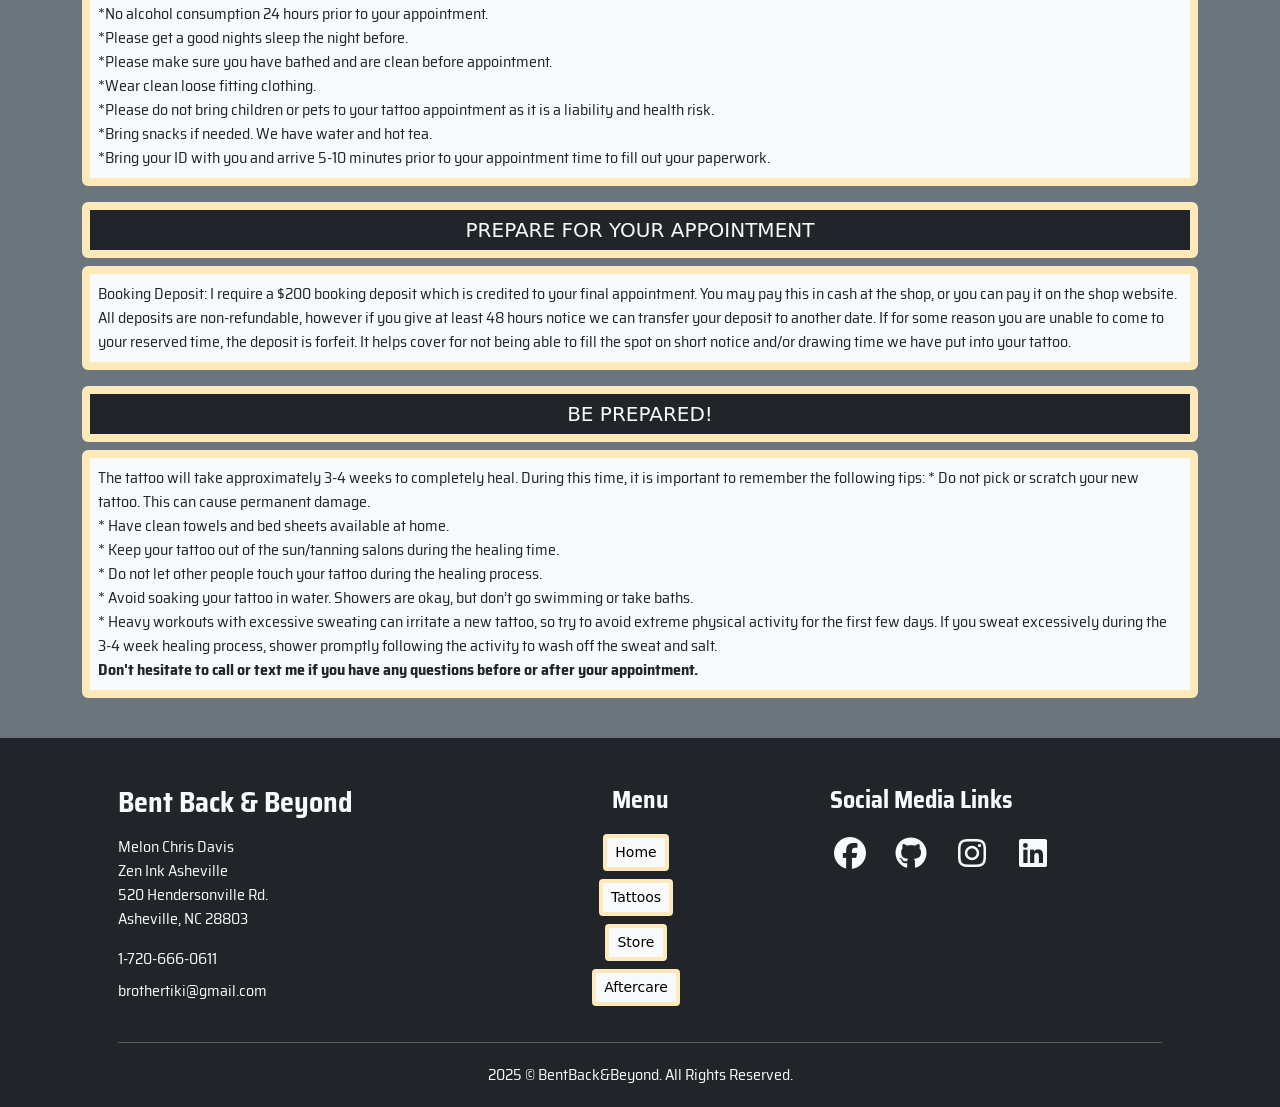
==== commit ed168cc5: "Fix broken links and update address on Aftercare page" ====
--- a/appointments.html
+++ b/appointments.html
@@ -70,7 +70,7 @@
             <ul class="navbar-nav ms-auto text-center">
               <li>
                 <a
-                  href="/home.html"
+                  href="/index.html"
                   class="btn btn-light me-2 btn-sm custom-button-border mb-2"
                   tabindex="-1"
                   role="button"
@@ -132,7 +132,7 @@
       <div class="container">
         <br />
         <div class="mx-5 text-center">
-          <h2 class="custom-tattoo-border rounded my-text-shadow bg-light fw-bold">A journey of a thousand miles begins with a single step. Although I pride myself on being on top of my work, there are times that I may not get back to clients on the day you send your email. Fear not adventurer, for your wait shall not go in vane. Message away! Your journey begins below.</h2>
+          <h2 class="custom-tattoo-border rounded bg-light fw-bold">A journey of a thousand miles begins with a single step. Although I pride myself on being on top of my work, there are times that I may not get back to clients on the day you send your email. Fear not adventurer, for your wait shall not go in vane. Message away! Your journey begins below.</h2>
         </div>
         <br />
 
@@ -320,7 +320,7 @@
             <ul class="list-unstyled pt-2">
               <li class="py-1 text-lg-center">
                 <a
-                  href="/home.html"
+                  hrefindex.html"
                   class="btn btn-light me-2 btn-sm custom-button-border"
                   tabindex="-1"
                   role="button"
